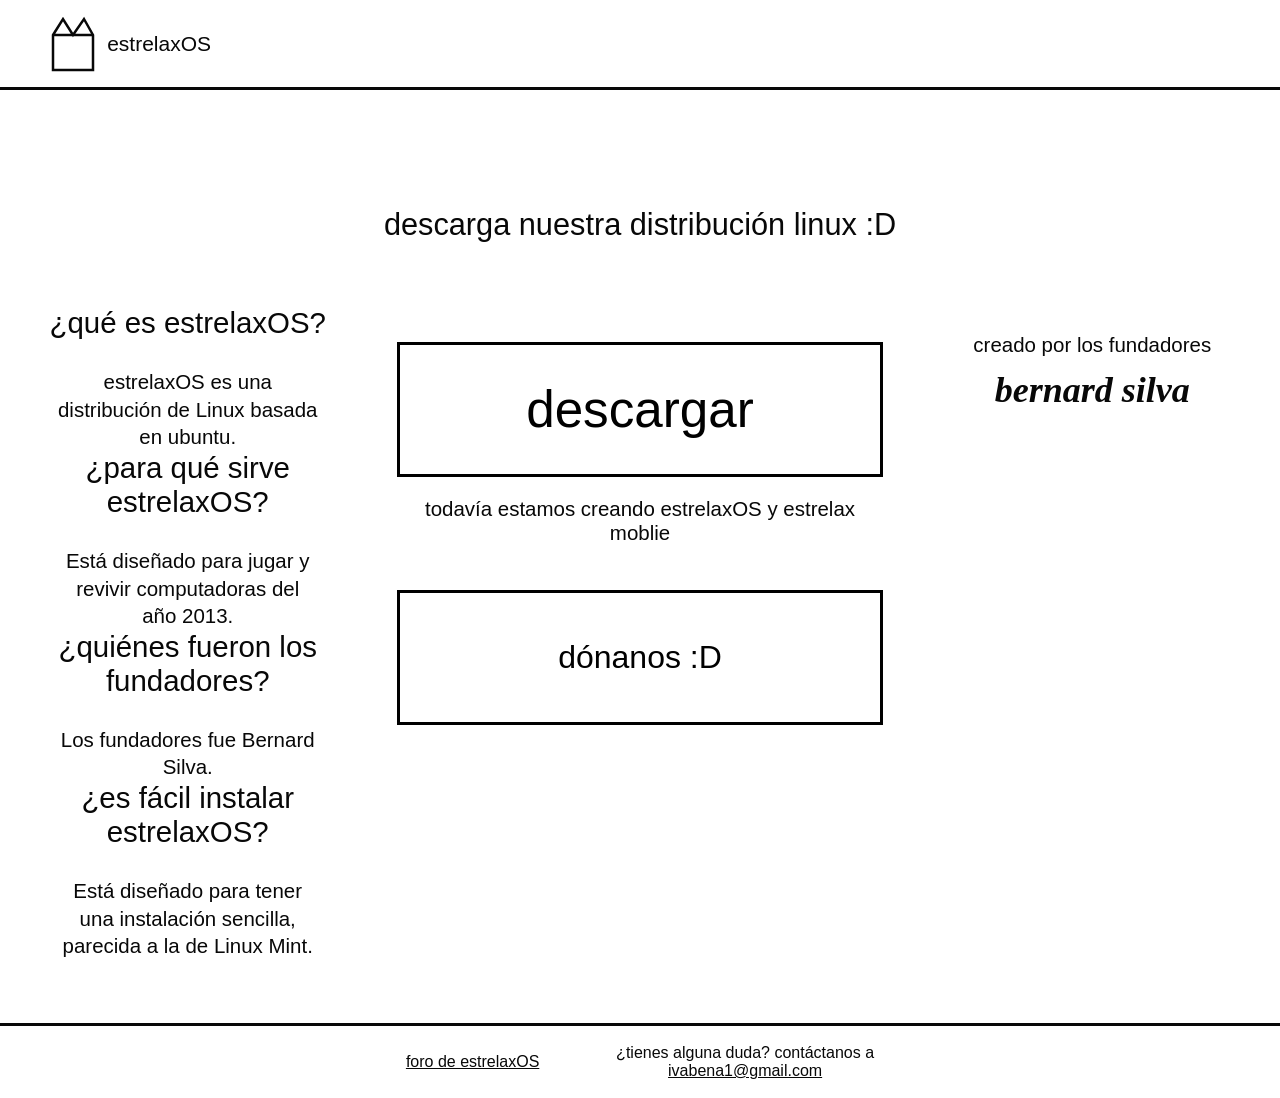
==== index.html @ 4281db3e "Fix grammatical errors in founder descriptions" ====
<!DOCTYPE html>
<html lang="es">
<head>
    <meta charset="utf-8">
    <meta name="viewport" content="width=device-width,initial-scale=1">

    <title>estrelaxOS</title>

    <meta name="google-site-verification" content="uyTOtFjKnejG_EcAsOhQqmzklQnj896v72BYmJDi1H8">
    <meta name="robots" content="index, follow">
    <meta name="description" content="estrelaxOS es una distribución Linux basada en ubuntu.">

    <link rel="stylesheet" href="style.css">

    <style>
        #descargas {
            background: white;
            color: black;
            border: 2px solid black;
            padding: 30px;
            text-align: center;
            width: 460px;
            max-width: 90%;
            max-height: 90vh;
            overflow-y: auto;
            box-sizing: border-box;
        }

        #descargas:not([open]) {
            display: none !important;
        }

        #descargas::backdrop {
            background: rgba(0,0,0,0.45);
        }

        #descargas .opcion {
            width: 100%;
            padding: 20px 10px;
            background: white;
            color: black;
            border: 2px solid black;
            font-size: 28px;
            cursor: pointer;
        }

        #descargas .opcion:hover {
            background: #eeeeee;
        }

        #descargas p {
            font-size: 16px;
            margin: 10px 0 25px;
        }

        #descargas .cerrar {
            background: white;
            color: black;
            border: 2px solid black;
            padding: 12px 25px;
            cursor: pointer;
        }
    </style>
</head>

<body>

<header>
    <a href="index.html">
        <svg viewBox="0 0 44 56"
             fill="none"
             stroke="currentColor"
             stroke-width="2.5">
            <path d="M2 19 L12 3 L22 19 L33 3 L42 19 V54 H2 Z M2 19 H42"/>
        </svg>
        estrelaxOS
    </a>
</header>

<main>

    <h1>descarga nuestra distribución linux :D</h1>

    <div class="columns">

        <section class="about">

            <h2>¿qué es estrelaxOS?</h2>
            <p>estrelaxOS es una distribución de Linux basada en ubuntu.</p>

            <h2>¿para qué sirve estrelaxOS?</h2>
            <p>Está diseñado para jugar y revivir computadoras del año 2013.</p>

            <h2>¿quiénes fueron los fundadores?</h2>
            <p>Los fundadores fue Bernard Silva.</p>

            <h2>¿es fácil instalar estrelaxOS?</h2>
            <p>Está diseñado para tener una instalación sencilla, parecida a la de Linux Mint.</p>

        </section>

        <section class="actions">

            <button class="big download"
                onclick="document.getElementById('descargas').showModal()">
                descargar
            </button>

            <p>todavía estamos creando estrelaxOS y estrelax moblie </p>

            <a class="big donate"
               href="https://www.flow.cl/btn.php?token=s6e139b2f71a3bddc4fef63ba34413fd19502fe1"
               target="_blank"
               rel="noopener noreferrer">
                dónanos :D
            </a>

        </section>

        <section class="founders">

            creado por los fundadores

            <div class="signature">bernard silva</div>

            

        </section>

    </div>

</main>

<footer>

    <a href="forum.html?v=4">foro de estrelaxOS</a>

    <div>
        ¿tienes alguna duda? contáctanos a
        <br>
        <a href="mailto:ivabena1@gmail.com">
            ivabena1@gmail.com
        </a>
    </div>

</footer>

<dialog id="descargas">

    <h2>elige tu sistema operativo</h2>

    <button class="opcion"
        onclick="alert('estrelaxOS todavía está en desarrollo.')">
        estrelaxOS
    </button>

    <p>Solo para laptops y computadoras</p>

    <button class="opcion"
        onclick="window.location.href='mobile.html'">
        estrelax Mobile
    </button>

    <p>Solo para celulares y tablets</p>

    <button class="cerrar"
        onclick="document.getElementById('descargas').close()">
        cerrar
    </button>

</dialog>

</body>
</html>
---- style.css ----
*{box-sizing:border-box}body{margin:0;color:#080808;background:white;font-family:Arial,sans-serif;min-height:100vh;display:flex;flex-direction:column}header{height:10vh;min-height:78px;border-bottom:3px solid;padding:0 4%;display:flex;align-items:center}header a{display:flex;align-items:center;gap:12px;font-size:21px;text-decoration:none;color:inherit}header svg{width:44px;height:56px}header em{font-family:cursive;font-size:36px}main{flex:1}h1,h2{font-weight:400}h1{text-align:center;font-size:clamp(26px,2.4vw,42px);margin:13vh 12px 7vh}.columns{display:grid;grid-template-columns:26% 38% 26%;justify-content:space-around;text-align:center;align-items:start}.about h2{font-size:clamp(23px,2.3vw,38px);margin:0 0 28px}.about p{font-size:clamp(18px,1.6vw,27px);line-height:1.35;max-width:260px;margin:auto}.actions{padding-top:4vh}.big{display:flex;align-items:center;justify-content:center;width:100%;min-height:15vh;border:3px solid black;background:white;color:black;text-decoration:none;font:inherit;cursor:pointer}.big:hover,button:hover{background:#eee}.download{font-size:clamp(36px,4vw,68px)}.donate{font-size:clamp(26px,2.5vw,42px);margin-top:5vh}.actions p,.founders{font-size:clamp(18px,1.6vw,27px)}.founders{padding-top:3vh}.signature{font-family:'Brush Script MT','URW Chancery L',cursive;font-style:italic;font-weight:bold;font-size:36px;margin:12px}footer{border-top:3px solid;padding:18px;text-align:center;display:flex;justify-content:center;gap:6vw;align-items:center;margin-top:7vh}footer a{color:inherit}.forum{padding:0 1%}.toolbar{display:flex;justify-content:flex-end;padding:22vh 6% 10px}button{background:white;border:3px solid black;padding:18px;cursor:pointer;font:inherit}.posts{border:3px solid;min-height:48vh;padding:20px}.post{border-bottom:1px solid;padding:16px 0;overflow-wrap:anywhere}.post h2{margin:0}.post p{white-space:pre-wrap}.post small{color:#555}dialog{width:min(540px,94vw);border:3px solid;padding:25px}dialog::backdrop{background:#0005}label{display:block;margin:12px 0}input,textarea{display:block;width:100%;padding:10px;border:1px solid;font:inherit}textarea{min-height:130px}@media(max-width:760px){.columns{grid-template-columns:1fr;gap:35px;padding:0 20px}.actions{grid-row:1;padding:0}.founders{padding:0}h1{margin:6vh 10px}.toolbar{padding-top:10vh}footer{flex-direction:column;gap:12px}}
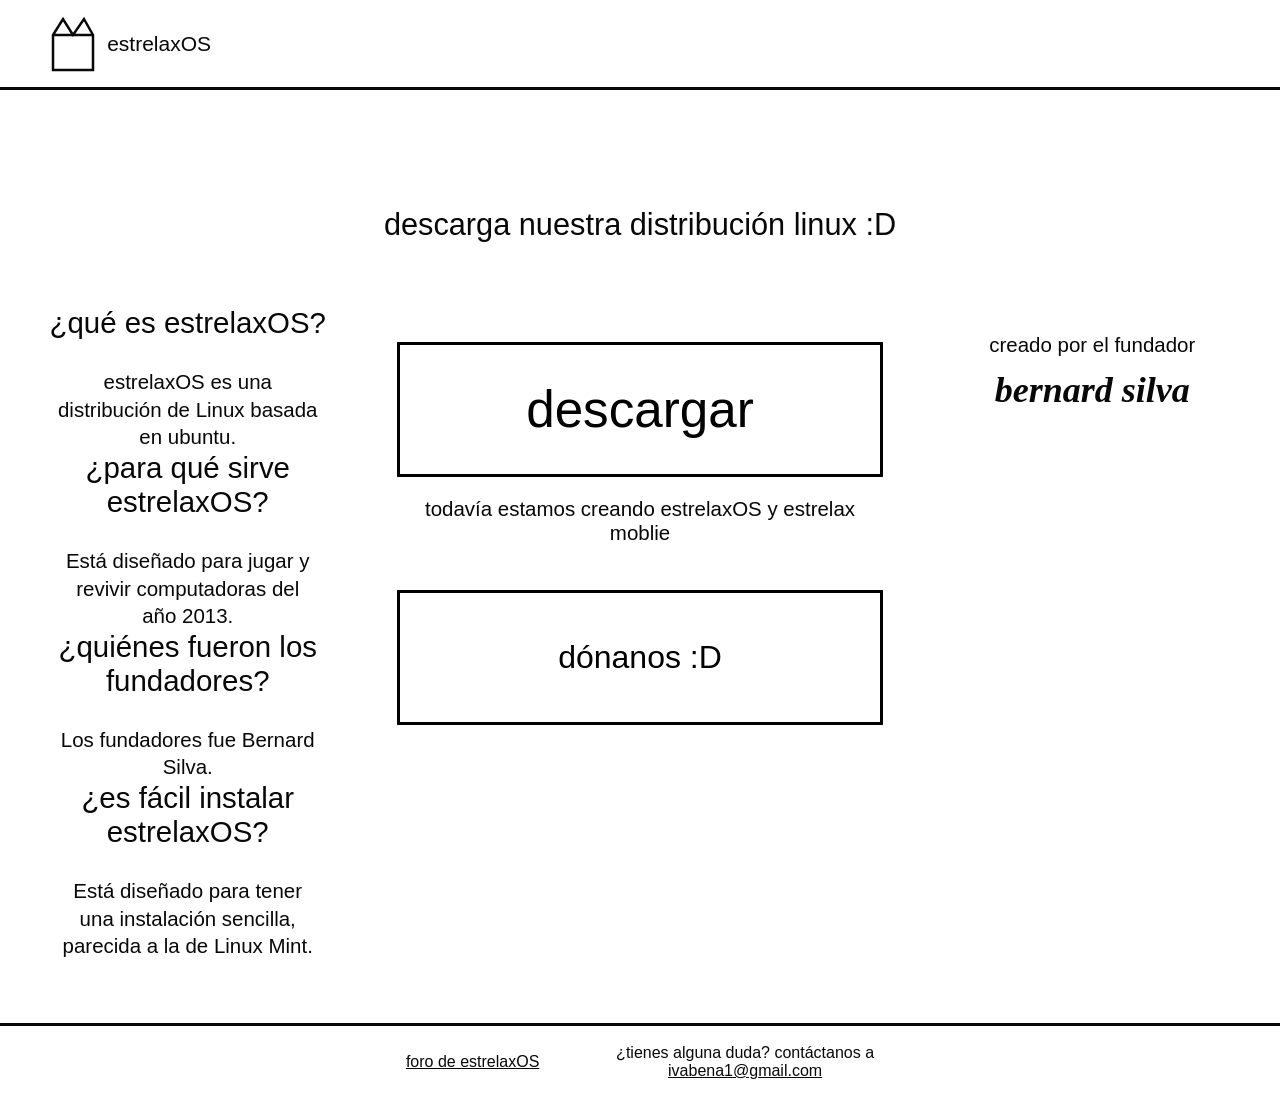
==== commit 580bb404: "Update founder text to singular form" ====
--- a/index.html
+++ b/index.html
@@ -120,7 +120,7 @@
 
         <section class="founders">
 
-            creado por los fundadores
+            creado por el fundador
 
             <div class="signature">bernard silva</div>
 
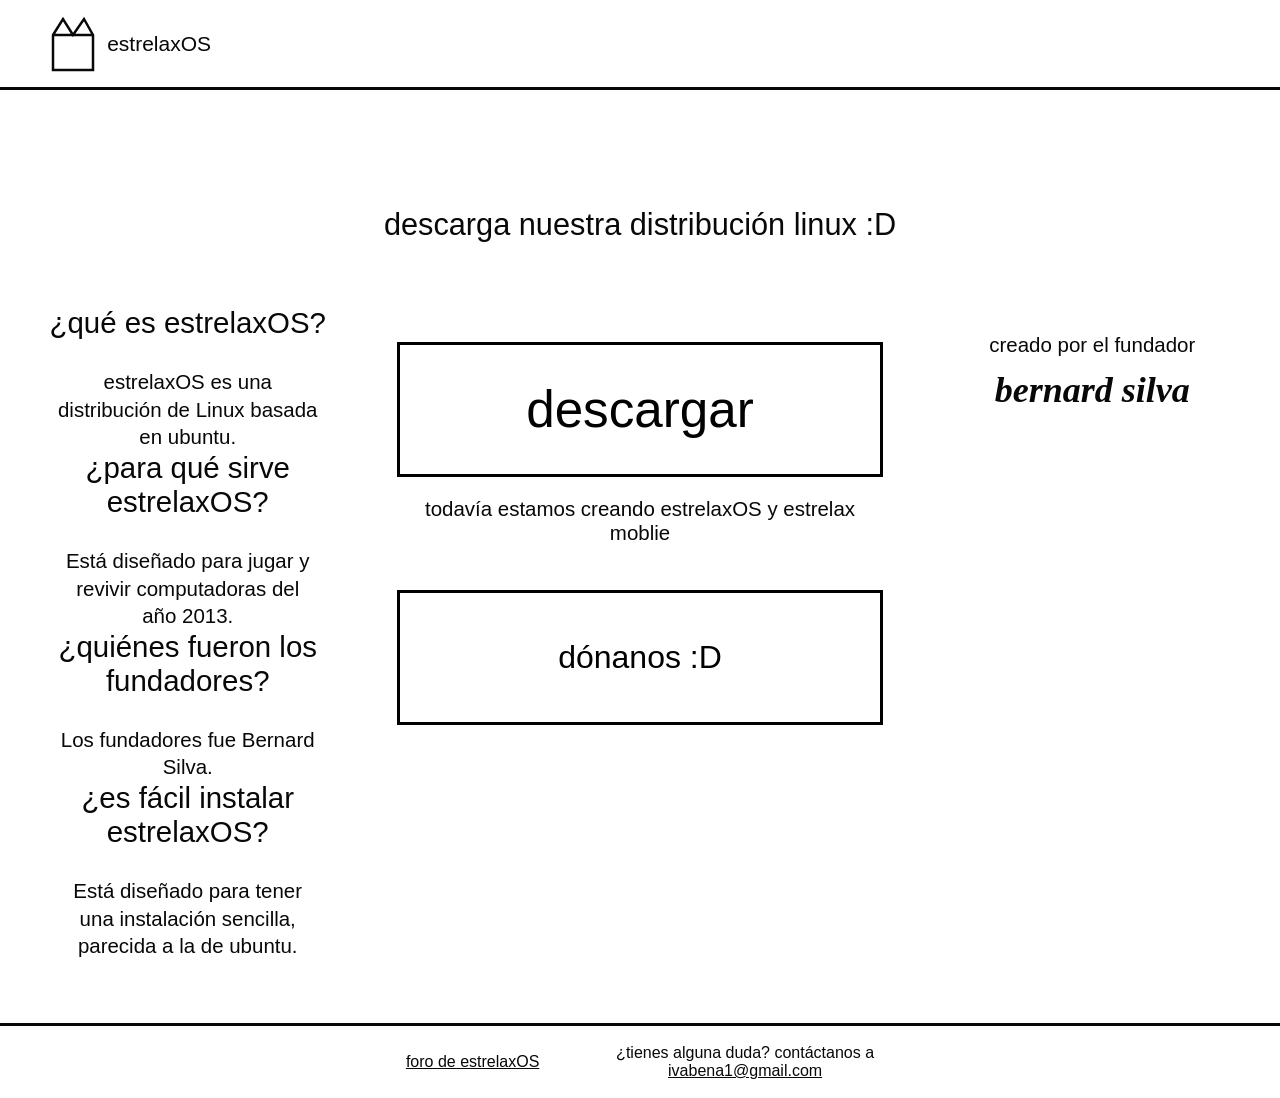
==== commit 59780858: "Update installation comparison from Linux Mint to Ubuntu" ====
--- a/index.html
+++ b/index.html
@@ -9,7 +9,7 @@
 
     <meta name="google-site-verification" content="uyTOtFjKnejG_EcAsOhQqmzklQnj896v72BYmJDi1H8">
     <meta name="robots" content="index, follow">
-    <meta name="description" content="estrelaxOS es una distribución Linux basada en ubuntu.">
+    <meta name="description" content="estrelaxOS es una distribución Linux chileno basada en ubuntu.">
 
     <link rel="stylesheet" href="style.css">
 
@@ -96,7 +96,7 @@
             <p>Los fundadores fue Bernard Silva.</p>
 
             <h2>¿es fácil instalar estrelaxOS?</h2>
-            <p>Está diseñado para tener una instalación sencilla, parecida a la de Linux Mint.</p>
+            <p>Está diseñado para tener una instalación sencilla, parecida a la de ubuntu.</p>
 
         </section>
 
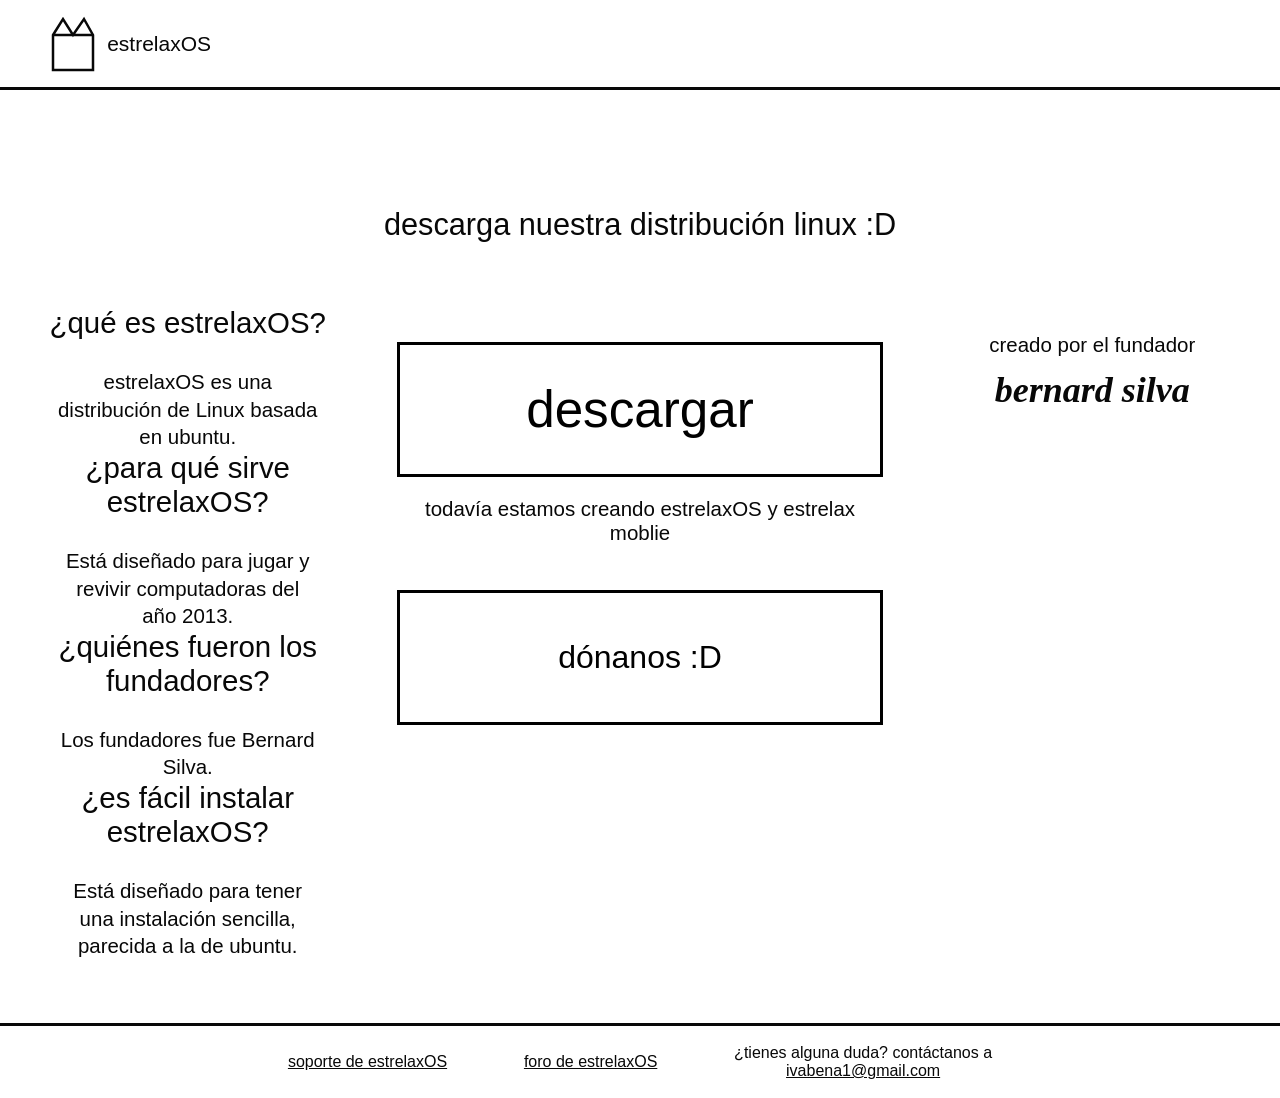
==== commit 5f7bdbee: "Add support link to footer in index.html" ====
--- a/index.html
+++ b/index.html
@@ -133,6 +133,7 @@
 </main>
 
 <footer>
+    <a href="support.html">soporte de estrelaxOS</a>
 
     <a href="forum.html?v=4">foro de estrelaxOS</a>
 
@@ -151,7 +152,7 @@
     <h2>elige tu sistema operativo</h2>
 
     <button class="opcion"
-        onclick="alert('estrelaxOS todavía está en desarrollo.')">
+        onclick="window.location.href='download.html'">
         estrelaxOS
     </button>
 
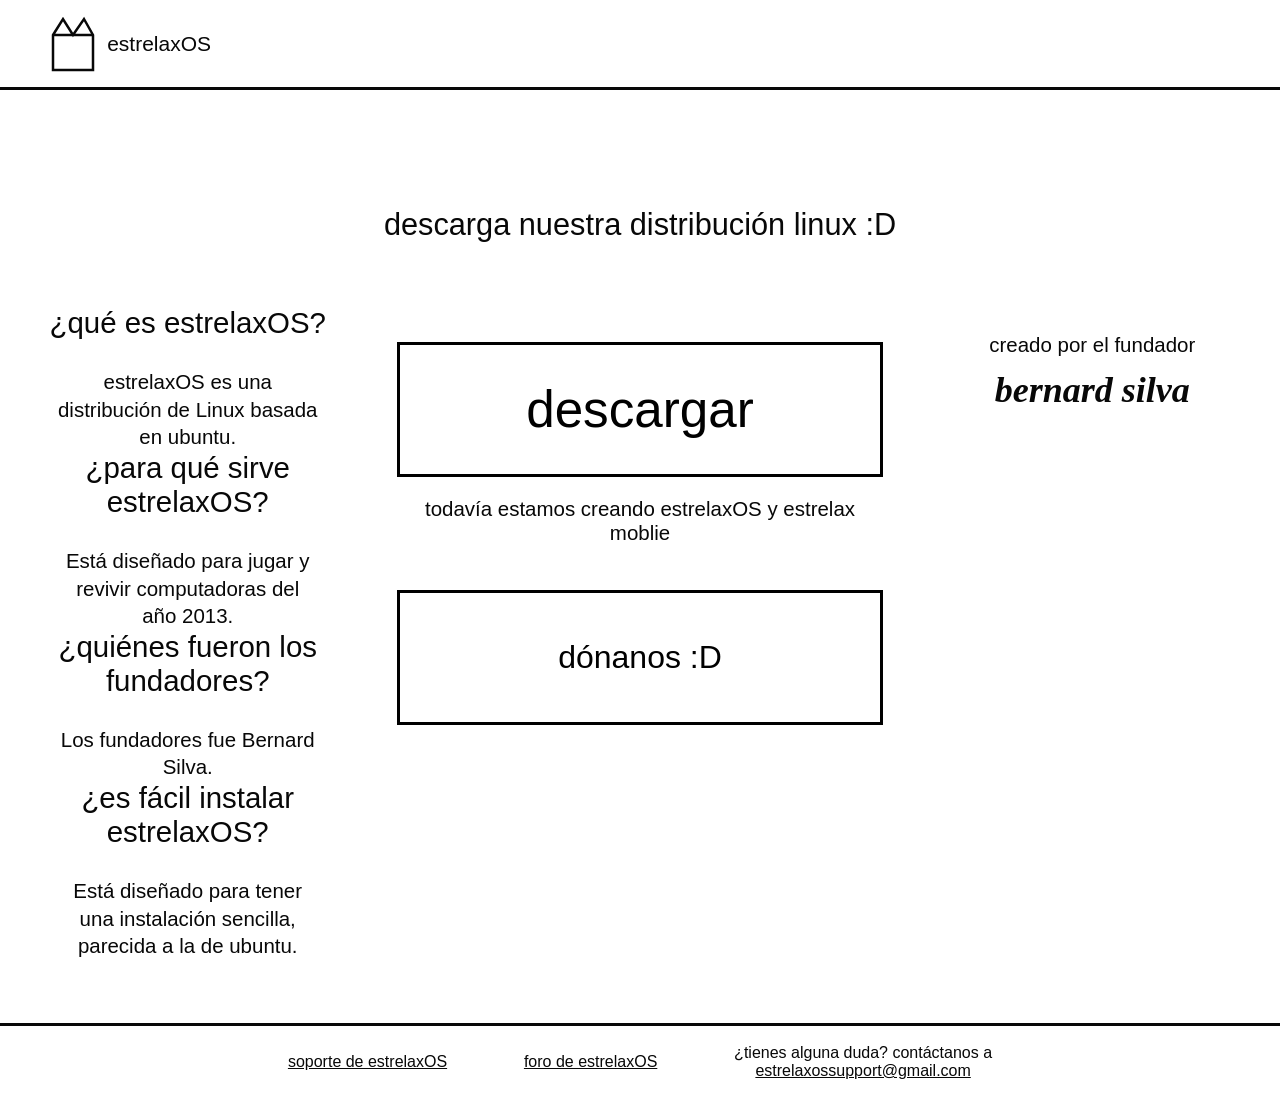
==== commit a5ff5663: "Update contact email in footer" ====
--- a/index.html
+++ b/index.html
@@ -140,8 +140,8 @@
     <div>
         ¿tienes alguna duda? contáctanos a
         <br>
-        <a href="mailto:ivabena1@gmail.com">
-            ivabena1@gmail.com
+        <a href="mailto:estrelaxossupport@gmail.com">
+            estrelaxossupport@gmail.com
         </a>
     </div>
 
